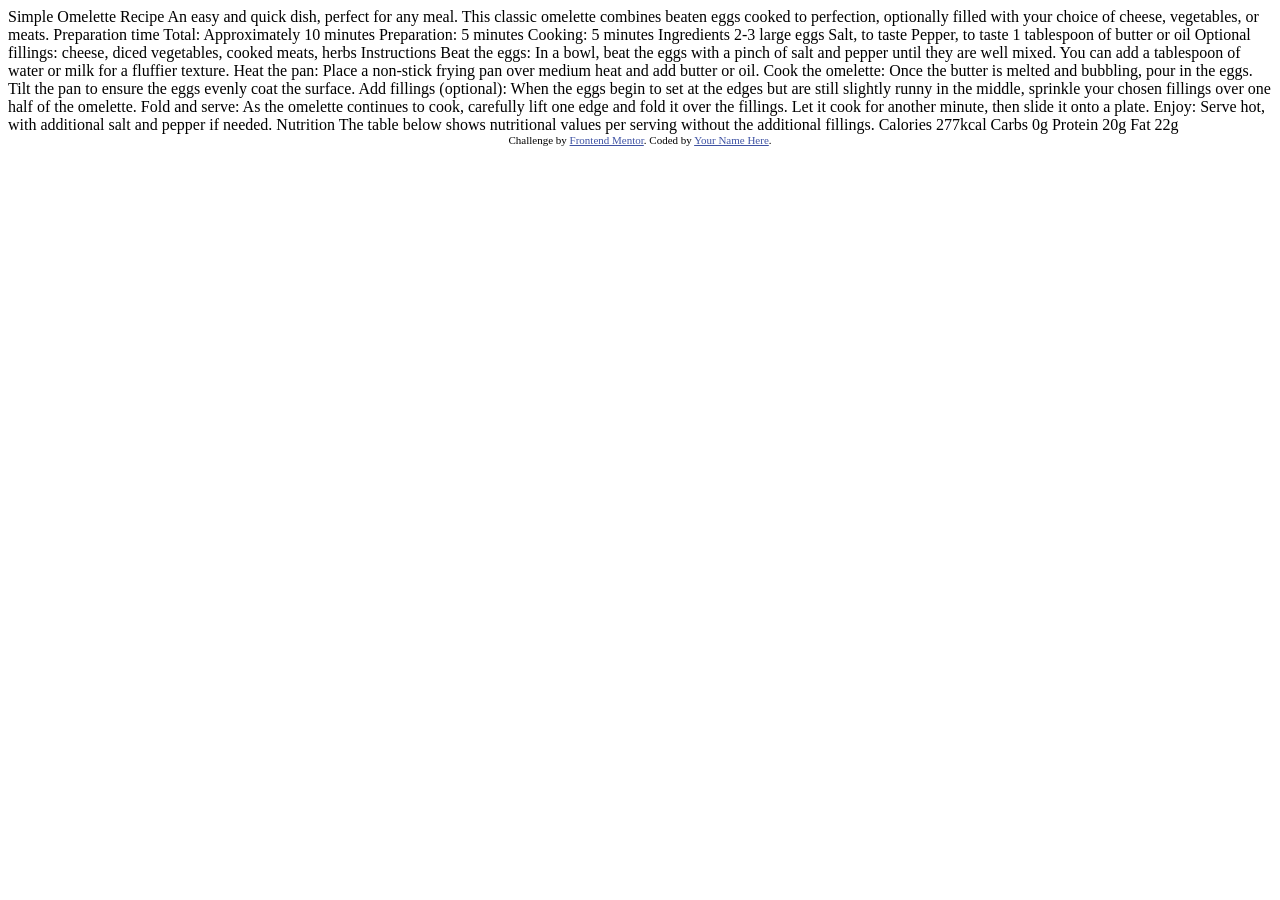
==== html&css/recipe/index.html @ 190c2594 "folders reorganized and html course added." ====
<!DOCTYPE html>
<html lang="en">
<head>
  <meta charset="UTF-8">
  <meta name="viewport" content="width=device-width, initial-scale=1.0"> <!-- displays site properly based on user's device -->

  <link rel="icon" type="image/png" sizes="32x32" href="./assets/images/favicon-32x32.png">
  
  <title>Frontend Mentor | Recipe page</title>

  <!-- Feel free to remove these styles or customise in your own stylesheet 👍 -->
  <style>
    .attribution { font-size: 0.6875rem; text-align: center; }
    .attribution a { color: hsl(228, 45%, 44%); }
  </style>
</head>
<body>

  Simple Omelette Recipe

  An easy and quick dish, perfect for any meal. This classic omelette combines beaten eggs cooked 
  to perfection, optionally filled with your choice of cheese, vegetables, or meats.

  Preparation time

  Total: Approximately 10 minutes
  Preparation: 5 minutes
  Cooking: 5 minutes

  Ingredients

  2-3 large eggs
  Salt, to taste
  Pepper, to taste
  1 tablespoon of butter or oil
  Optional fillings: cheese, diced vegetables, cooked meats, herbs

  Instructions

  Beat the eggs: In a bowl, beat the eggs with a pinch of salt and pepper until they are well mixed. 
  You can add a tablespoon of water or milk for a fluffier texture.

  Heat the pan: Place a non-stick frying pan over medium heat and add butter or oil.

  Cook the omelette: Once the butter is melted and bubbling, pour in the eggs. Tilt the pan to ensure 
  the eggs evenly coat the surface.

  Add fillings (optional): When the eggs begin to set at the edges but are still slightly runny in the 
  middle, sprinkle your chosen fillings over one half of the omelette.

  Fold and serve: As the omelette continues to cook, carefully lift one edge and fold it over the 
  fillings. Let it cook for another minute, then slide it onto a plate.

  Enjoy: Serve hot, with additional salt and pepper if needed.

  Nutrition

  The table below shows nutritional values per serving without the additional fillings.

  Calories
  277kcal

  Carbs
  0g

  Protein
  20g

  Fat
  22g
  
  <footer class="attribution">
    Challenge by <a href="https://www.frontendmentor.io?ref=challenge">Frontend Mentor</a>. 
    Coded by <a href="#">Your Name Here</a>.
  </footer>
</body>
</html>
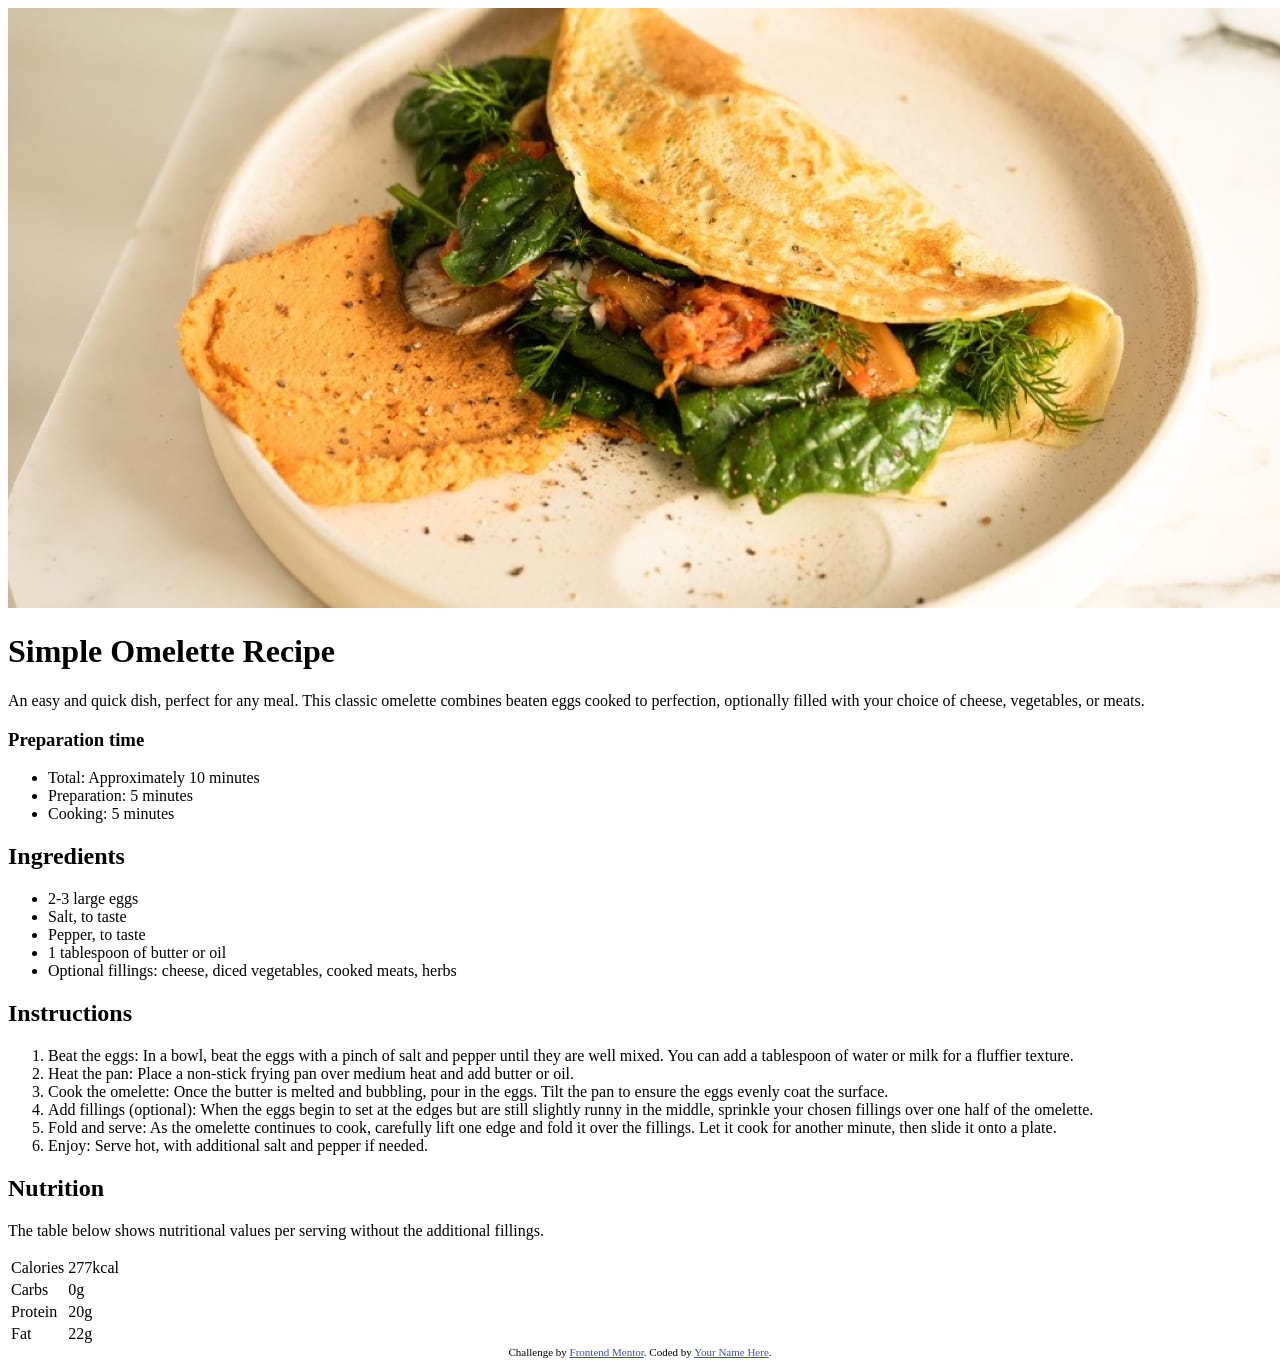
==== commit 3aae1dbe: "html is strucured." ====
--- a/html&css/recipe/index.html
+++ b/html&css/recipe/index.html
@@ -16,58 +16,78 @@
 </head>
 <body>
 
-  Simple Omelette Recipe
+  <img src="./assets/images/image-omelette.jpeg" alt="omlette" >
+  <h1>Simple Omelette Recipe</h1>
 
-  An easy and quick dish, perfect for any meal. This classic omelette combines beaten eggs cooked 
-  to perfection, optionally filled with your choice of cheese, vegetables, or meats.
+  <p>An easy and quick dish, perfect for any meal. This classic omelette combines beaten eggs cooked 
+  to perfection, optionally filled with your choice of cheese, vegetables, or meats.</p>
 
-  Preparation time
+    <h3>Preparation time</h3>
+    
+      <ul>
+      <li>Total: Approximately 10 minutes</li>
+      <li>Preparation: 5 minutes</li>
+      <li>Cooking: 5 minutes</li>
+  </ul>
 
-  Total: Approximately 10 minutes
-  Preparation: 5 minutes
-  Cooking: 5 minutes
+  <h2>Ingredients</h2>
 
-  Ingredients
+    <ul>
+      <li>2-3 large eggs</li>
+      <li>Salt, to taste</li>
+      <li>Pepper, to taste</li>
+      <li>1 tablespoon of butter or oil</li>
+      <li>Optional fillings: cheese, diced vegetables, cooked meats, herbs</li>
+    </ul>
 
-  2-3 large eggs
-  Salt, to taste
-  Pepper, to taste
-  1 tablespoon of butter or oil
-  Optional fillings: cheese, diced vegetables, cooked meats, herbs
+  <h2>Instructions</h2>
+    <ol>
+        <li>Beat the eggs: In a bowl, beat the eggs with a pinch of salt and pepper until they are well mixed. 
+        You can add a tablespoon of water or milk for a fluffier texture.</li>
+        <li>Heat the pan: Place a non-stick frying pan over medium heat and add butter or oil.</li>
+        <li>Cook the omelette: Once the butter is melted and bubbling, pour in the eggs. Tilt the pan to ensure 
+        the eggs evenly coat the surface.</li>
+        <li>Add fillings (optional): When the eggs begin to set at the edges but are still slightly runny in the 
+        middle, sprinkle your chosen fillings over one half of the omelette.</li>
+        <li>Fold and serve: As the omelette continues to cook, carefully lift one edge and fold it over the 
+        fillings. Let it cook for another minute, then slide it onto a plate.
+        </li>
+        <li>Enjoy: Serve hot, with additional salt and pepper if needed.</li>
+    </ol>
+  
+  <h2>Nutrition</h2>
+    <p>The table below shows nutritional values per serving without the additional fillings.</p>
+  
+  <table>
+    <tr>
+      <td>Calories</td>
+      <td>277kcal</td>
+    </tr>
+    <tr>
+      <td>Carbs</td>
+      <td>0g</td>
+    </tr>
+    <tr>
+      <td>Protein</td>
+      <td>20g</td>
+    </tr>
+    <tr>
+      <td>Fat</td>
+      <td>22g</td>
+    </tr>
 
-  Instructions
+  </table>
+  
+  
 
-  Beat the eggs: In a bowl, beat the eggs with a pinch of salt and pepper until they are well mixed. 
-  You can add a tablespoon of water or milk for a fluffier texture.
+  
+  
 
-  Heat the pan: Place a non-stick frying pan over medium heat and add butter or oil.
+  
+  
 
-  Cook the omelette: Once the butter is melted and bubbling, pour in the eggs. Tilt the pan to ensure 
-  the eggs evenly coat the surface.
-
-  Add fillings (optional): When the eggs begin to set at the edges but are still slightly runny in the 
-  middle, sprinkle your chosen fillings over one half of the omelette.
-
-  Fold and serve: As the omelette continues to cook, carefully lift one edge and fold it over the 
-  fillings. Let it cook for another minute, then slide it onto a plate.
-
-  Enjoy: Serve hot, with additional salt and pepper if needed.
-
-  Nutrition
-
-  The table below shows nutritional values per serving without the additional fillings.
-
-  Calories
-  277kcal
-
-  Carbs
-  0g
-
-  Protein
-  20g
-
-  Fat
-  22g
+  
+  
   
   <footer class="attribution">
     Challenge by <a href="https://www.frontendmentor.io?ref=challenge">Frontend Mentor</a>. 
